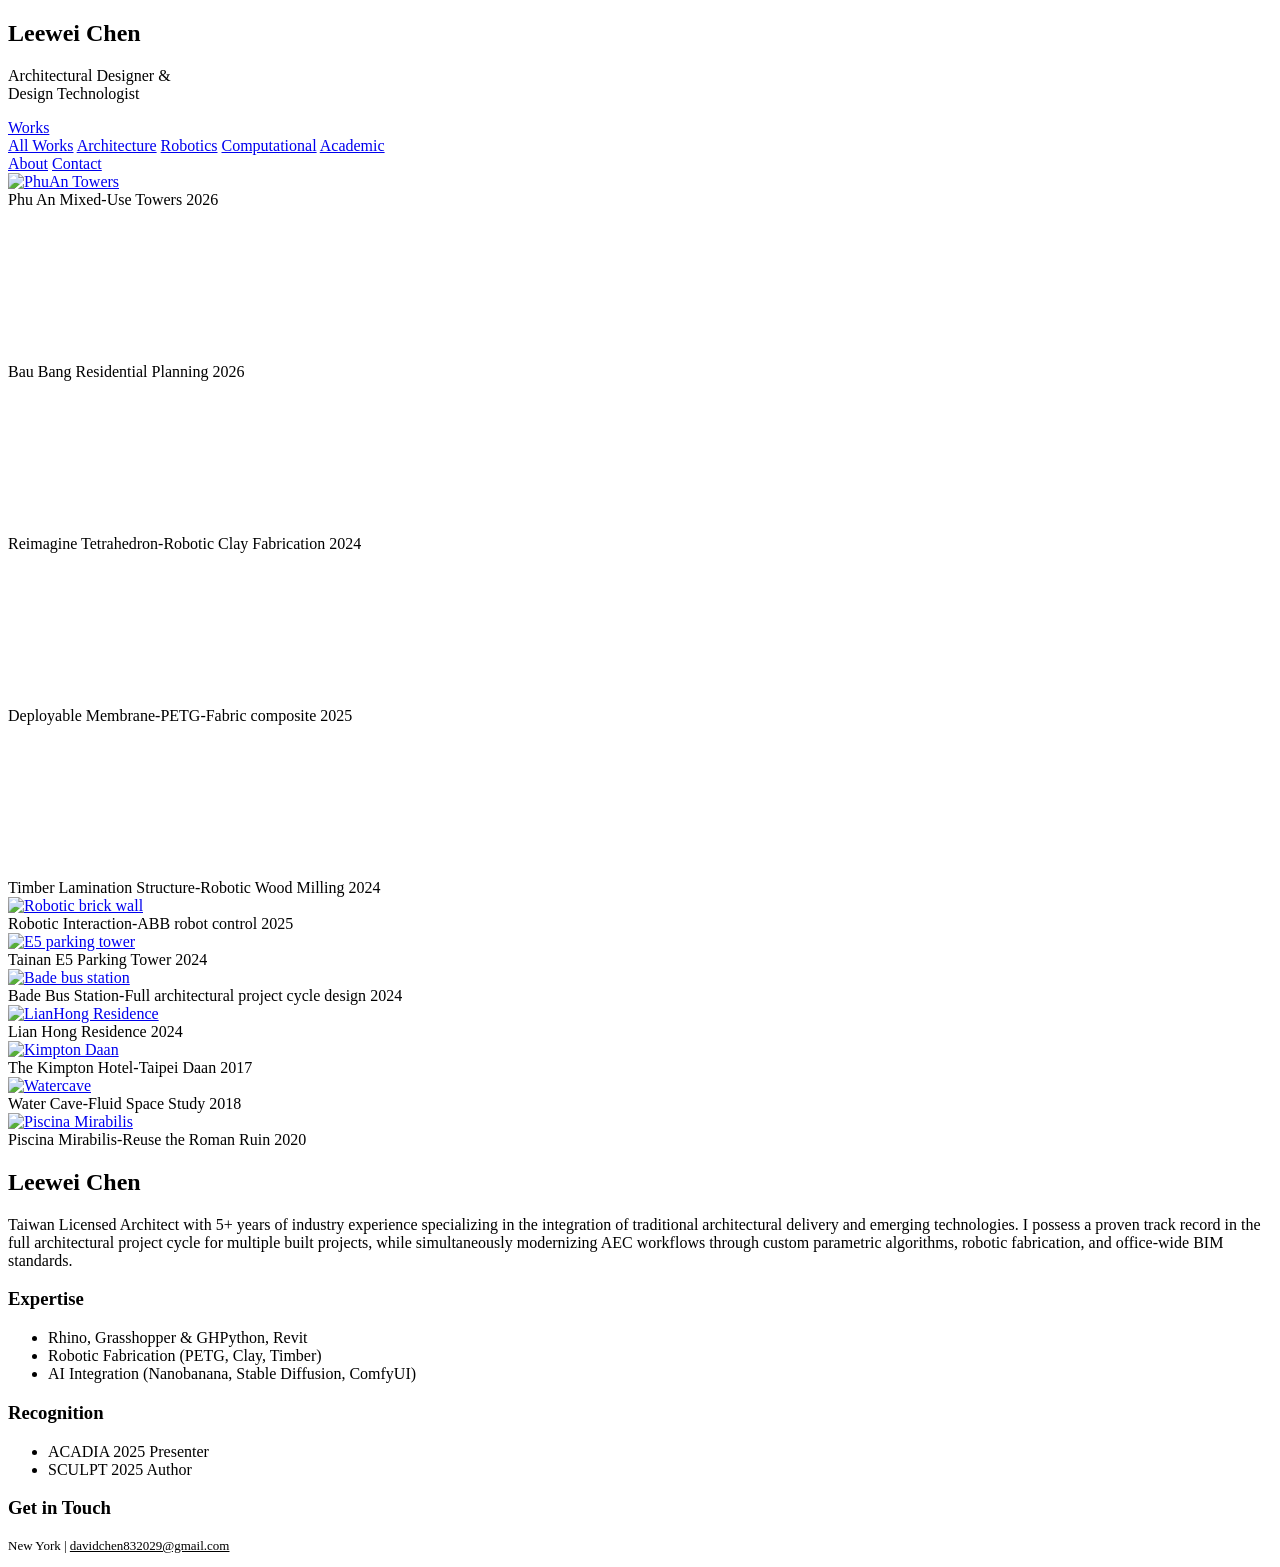
==== index.html @ c5eba28d "Update" ====
<!DOCTYPE html>
<html lang="en">
<head>
    <meta charset="UTF-8">
    <meta name="viewport" content="width=device-width, initial-scale=1.0">
    <title>Leewei Chen | Design Technologist</title>
    <link rel="stylesheet" href="portfolio/css/style.css">
</head>
<body>

    <aside class="sidebar">
        <div class="brand">
            <h1 class="name">Leewei Chen</h1>
            <p class="title">Architectural Designer &<br>Design Technologist</p>
        </div>
        
        <nav class="nav-links">
            <div class="nav-group">
                <a href="#all" class="nav-link active">Works</a>
                
                <div class="filters">
                    <a href="#" data-filter="all" class="filter-link active">All Works</a>
                    <a href="#" data-filter="architectural" class="filter-link">Architecture</a>
                    <a href="#" data-filter="robotics" class="filter-link">Robotics</a>
                    <a href="#" data-filter="computational" class="filter-link">Computational</a>
                    <a href="#" data-filter="academic" class="filter-link">Academic</a>
                </div>
            </div>

            <a href="#about" class="nav-link">About</a>
            <a href="#contact" class="nav-link">Contact</a>
        </nav>

    </aside>

    <div class="main-content">
        
        <main class="gallery">
            <div id="PhuAn" class="project-item architectural computational">
                <a href="PhuAn.html" class="image-box">
                    <img src="portfolio/assets/PhuAn/PhuAn cover.webp" alt="PhuAn Towers">
                </a>
                <div class="project-meta">
                    <span class="project-title">Phu An Mixed-Use Towers</span>
                    <span class="project-year">2026</span>
                </div>
            </div>

            <div id="BauBang" class="project-item architectural computational">
                <a href="Baubang.html" class="image-box">
                    <video autoplay loop muted playsinline poster="portfolio/assets/BauBang/Baubang cover.webp">
                        <source src="portfolio/assets/BauBang/BauBang Animation.webm" type="video/webm">
                    </video>
                </a>
                <div class="project-meta">
                    <span class="project-title">Bau Bang Residential Planning</span>
                    <span class="project-year">2026</span>
                </div>
            </div>
            
           <div id="Clay" class="project-item robotics computational academic">
                <a href="Clay.html" class="image-box">
                    <video autoplay loop muted playsinline poster="portfolio/assets/Clay/Clay cover.webp">
                        <source src="portfolio/assets/Clay/Clay cover.webp" type="video/webm">
                    </video>
                </a>
                <div class="project-meta">
                    <span class="project-title">Reimagine Tetrahedron-Robotic Clay Fabrication</span>
                    <span class="project-year">2024</span>
                </div>
            </div>

           <div id="Fabric" class="project-item robotics computational academic">
                <a href="Fabric.html" class="image-box">
                    <video autoplay loop muted playsinline poster="portfolio/assets/Fabric/Fabric cover.webp">
                        <source src="portfolio/assets/Fabric/Fabric Animation2.webm" type="video/webm">
                    </video>
                </a>
                <div class="project-meta">
                    <span class="project-title">Deployable Membrane-PETG-Fabric composite</span>
                    <span class="project-year">2025</span>
                </div>
            </div>

           <div id="Timber" class="project-item robotics computational academic">
                <a href="Timber.html" class="image-box">
                    <video autoplay loop muted playsinline poster="portfolio/assets/Timber/Timber cover.webp">
                        <source src="portfolio/assets/Timber/Timber Animation2.webm" type="video/webm">
                    </video>
                </a>
                <div class="project-meta">
                    <span class="project-title">Timber Lamination Structure-Robotic Wood Milling</span>
                    <span class="project-year">2024</span>
                </div>
            </div>

            <div id="ABB" class="project-item robotics computational academic">
                <a href="ABB.html" class="image-box">
                    <img src="portfolio/assets/ABB/ABB cover.webp" alt="Robotic brick wall">
                </a>
                <div class="project-meta">
                    <span class="project-title">Robotic Interaction-ABB robot control</span>
                    <span class="project-year">2025</span>
                </div>
            </div>

            <div id="E5" class="project-item architectural">
                <a href="E5.html" class="image-box">
                    <img src="portfolio/assets/E5/E5 cover.webp" alt="E5 parking tower">
                </a>
                <div class="project-meta">
                    <span class="project-title">Tainan E5 Parking Tower</span>
                    <span class="project-year">2024</span>
                </div>
            </div>

            <div id="Bade" class="project-item architectural">
                <a href="Bade.html" class="image-box">
                    <img src="portfolio/assets/Bade/Bade cover.webp" alt="Bade bus station">
                </a>
                <div class="project-meta">
                    <span class="project-title">Bade Bus Station-Full architectural project cycle design</span>
                    <span class="project-year">2024</span>
                </div>
            </div>

            <div id="LianHong" class="project-item architectural">
                <a href="LianHong.html" class="image-box">
                    <img src="portfolio/assets/LianHong/Lianhong cover.webp" alt="LianHong Residence">
                </a>
                <div class="project-meta">
                    <span class="project-title">Lian Hong Residence</span>
                    <span class="project-year">2024</span>
                </div>
            </div>

            <div id="Daan" class="project-item architectural">
                <a href="Daan.html" class="image-box">
                    <img src="portfolio/assets/Daan/Daan cover.webp" alt="Kimpton Daan">
                </a>
                <div class="project-meta">
                    <span class="project-title">The Kimpton Hotel-Taipei Daan</span>
                    <span class="project-year">2017</span>
                </div>
            </div>

            <div id="Watercave" class="project-item architectural computational academic">
                <a href="Watercave.html" class="image-box">
                    <img src="portfolio/assets/Watercave/Watercave.webp" alt="Watercave">
                </a>
                <div class="project-meta">
                    <span class="project-title">Water Cave-Fluid Space Study</span>
                    <span class="project-year">2018</span>
                </div>
            </div>

            <div id="Piscina" class="project-item architectural academic">
                <a href="Piscina.html" class="image-box">
                    <img src="portfolio/assets/Piscina/Piscina cover2.webp" alt="Piscina Mirabilis">
                </a>
                <div class="project-meta">
                    <span class="project-title">Piscina Mirabilis-Reuse the Roman Ruin</span>
                    <span class="project-year">2020</span>
                </div>
            </div>

        </main>

        <section id="about" class="about-section">
            <h2>Leewei Chen</h2>
            <p>Taiwan Licensed Architect with 5+ years of industry experience specializing in the integration of traditional architectural delivery and emerging technologies. 
                I possess a proven track record in the full architectural project cycle for multiple built projects, while simultaneously modernizing AEC workflows 
                through custom parametric algorithms, robotic fabrication, and office-wide BIM standards.</p>
            
            <div class="skills-grid">
                <div class="skill-col">
                    <h3>Expertise</h3>
                    <ul>
                        <li>Rhino, Grasshopper & GHPython, Revit</li>
                        <li>Robotic Fabrication (PETG, Clay, Timber)</li>
                        <li>AI Integration (Nanobanana, Stable Diffusion, ComfyUI)</li>
                    </ul>
                </div>
                <div class="skill-col">
                    <h3>Recognition</h3>
                    <ul>
                        <li>ACADIA 2025 Presenter</li>
                        <li>SCULPT 2025 Author</li>
                    </ul>
                </div>
            </div>
        </section>

        <section id="contact" class="about-section" style="border-top: none; padding-top: 0;">
            <h3>Get in Touch</h3>
            <p style="font-size: 13px;">New York | <a href="mailto:davidchen832029@gmail.com" style="color: black;">davidchen832029@gmail.com</a></p>
        </section>

    </div>

    <script src="portfolio/scripts/filter.js"></script>
</body>
</html>
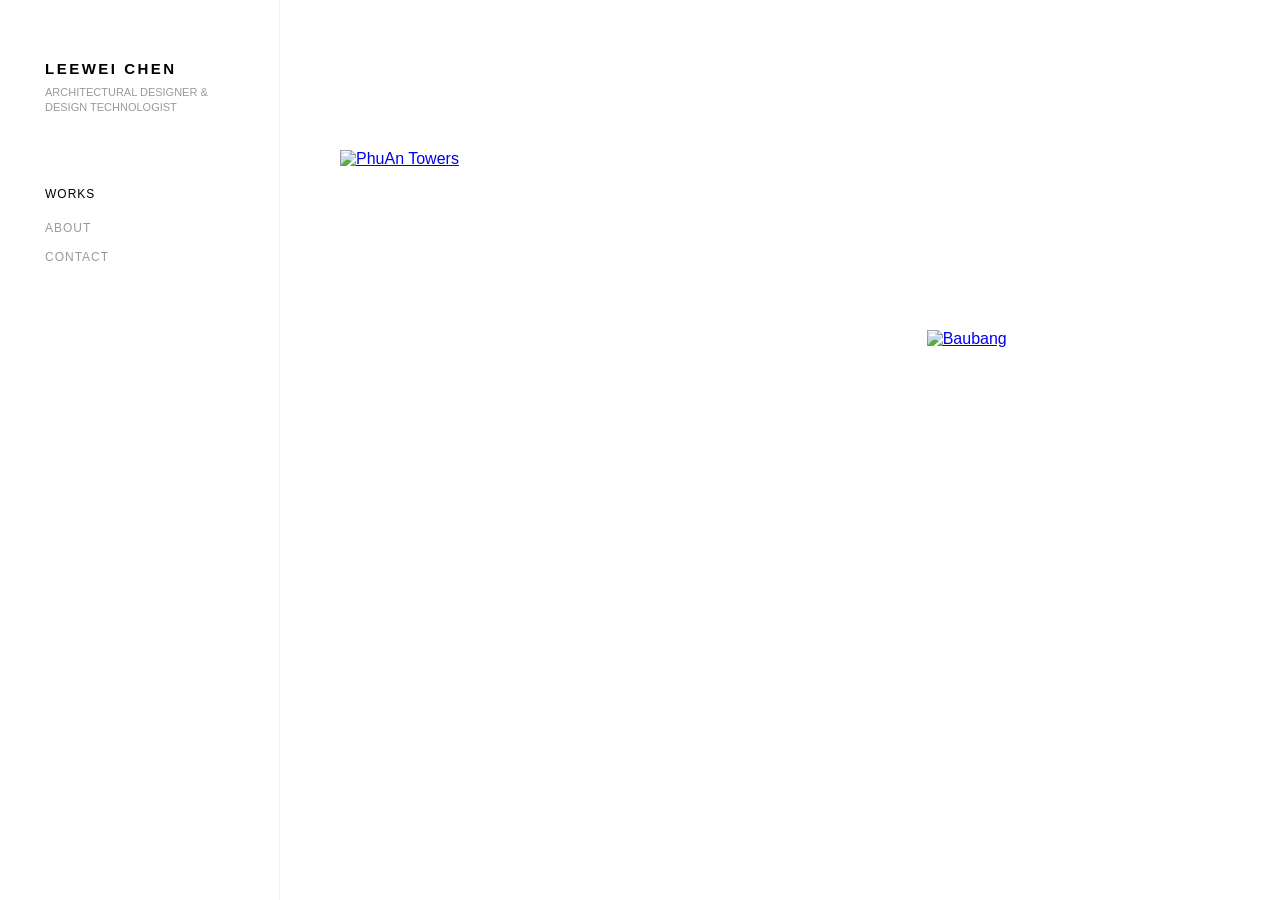
==== commit 87042e2d: "menu adjustment" ====
--- a/index.html
+++ b/index.html
@@ -13,7 +13,7 @@
             <h1 class="name">Leewei Chen</h1>
             <p class="title">Architectural Designer &<br>Design Technologist</p>
         </div>
-        
+    
         <nav class="nav-links">
             <div class="nav-group">
                 <a href="#all" class="nav-link active">Works</a>
@@ -48,9 +48,7 @@
 
             <div id="BauBang" class="project-item architectural computational">
                 <a href="Baubang.html" class="image-box">
-                    <video autoplay loop muted playsinline poster="portfolio/assets/BauBang/Baubang cover.webp">
-                        <source src="portfolio/assets/BauBang/BauBang Animation.webm" type="video/webm">
-                    </video>
+                   <img src="portfolio/assets/BauBang/Baubang cover.webp" alt="Baubang">
                 </a>
                 <div class="project-meta">
                     <span class="project-title">Bau Bang Residential Planning</span>
@@ -84,9 +82,7 @@
 
            <div id="Timber" class="project-item robotics computational academic">
                 <a href="Timber.html" class="image-box">
-                    <video autoplay loop muted playsinline poster="portfolio/assets/Timber/Timber cover.webp">
-                        <source src="portfolio/assets/Timber/Timber Animation2.webm" type="video/webm">
-                    </video>
+                   <img src="portfolio/assets/Timber/Timber cover.webp" alt="Robotic brick wall">
                 </a>
                 <div class="project-meta">
                     <span class="project-title">Timber Lamination Structure-Robotic Wood Milling</span>
--- a/portfolio/css/style.css
+++ b/portfolio/css/style.css
@@ -0,0 +1,574 @@
+html {
+    scroll-behavior: smooth;
+}
+
+/* --- Global Styles --- */
+body {
+    margin: 0;
+    padding: 0;
+    background-color: #ffffff;
+    color: #000000;
+    font-family: "Inter", "Helvetica Neue", Arial, sans-serif;
+    display: flex; 
+    -webkit-font-smoothing: antialiased;
+}
+
+/* --- Fixed Sidebar --- */
+.sidebar {
+    width: 280px;
+    height: 100vh;
+    position: fixed; 
+    left: 0;
+    top: 0;
+    padding: 60px 45px;
+    box-sizing: border-box;
+    display: flex;
+    flex-direction: column;
+    border-right: 1px solid #f0f0f0;
+    background: #fff;
+    z-index: 100;
+}
+
+.brand .name {
+    font-size: 15px;
+    font-weight: 600;
+    letter-spacing: 2.5px;
+    margin: 0;
+    text-transform: uppercase;
+}
+
+.brand .title {
+    font-size: 11px;
+    color: #999;
+    text-transform: uppercase;
+    margin-top: 8px;
+    line-height: 1.4;
+}
+
+/* --- Navigation & Filters --- */
+.nav-links {
+    margin-top: 60px;
+    display: flex;
+    flex-direction: column;
+    gap: 15px;
+}
+
+/* Restoring your original font style and color */
+.nav-links a, 
+.filters a {
+    text-decoration: none;
+    color: #999;
+    font-size: 12px;
+    text-transform: uppercase;
+    letter-spacing: 1px;
+    transition: all 0.3s cubic-bezier(0.16, 1, 0.3, 1);
+    display: block;
+}
+
+/* Hover & Active States */
+.nav-links a:hover, 
+.nav-links a.active, 
+.filters a:hover, 
+.filters a.active {
+    color: #000;
+    /* padding-left: 8px; */
+}
+
+/* --- The Hover Reveal Logic --- */
+
+.nav-group {
+    position: relative;
+    padding-bottom: 5px; /* Creates a small bridge so the menu doesn't close while moving mouse */
+}
+
+.filters {
+    max-height: 0;
+    overflow: hidden;
+    opacity: 0;
+    display: flex;
+    flex-direction: column;
+    gap: 12px;
+    margin-top: 0;
+    padding-left: 10px; /* Indent sub-categories */
+    transition: max-height 0.5s ease, opacity 0.3s ease, margin-top 0.4s ease;
+    pointer-events: none; /* Prevents clicking filters while hidden */
+}
+
+/* Reveal when hovering over the group */
+.nav-group:hover .filters {
+    max-height: 300px; /* Large enough to fit all links */
+    opacity: 1;
+    margin-top: 15px;
+    pointer-events: auto; /* Re-enable clicking */
+    transition-delay: 0s;
+}
+
+
+
+/* --- Gallery Area --- */
+.main-content {
+    margin-left: 280px; 
+    width: calc(100% - 280px);
+    display: flex;
+    flex-direction: column; 
+    height: 100vh;      /* Force the container to match screen height */
+    overflow-y: auto;   /* Make THIS the element that scrolls */
+}
+
+.gallery {
+    display: grid;
+    grid-template-columns: repeat(12, 1fr); 
+    padding: 150px 60px;
+    row-gap: 100px;
+    align-items: start;
+}
+
+.project-item {
+    width: 100%;
+    position: relative;
+    display: block; /* Default state */
+    opacity: 1;
+    transform: translateY(0);
+    transition: opacity 0.5s ease, transform 0.5s ease;
+}
+
+.project-item.hide {
+    display: none; 
+    opacity: 0;
+    transform: translateY(20px);
+}
+
+/* Desktop 6n Logic */
+@media (min-width: 1025px) {
+    .project-item:nth-of-type(6n+1) { grid-column: 1 / 8; margin-top: 0; }
+    .project-item:nth-of-type(6n+2) { grid-column: 9 / 13; margin-top: 180px; }
+    .project-item:nth-of-type(6n+3) { grid-column: 1 / 5; margin-top: -60px; }
+    .project-item:nth-of-type(6n+4) { grid-column: 7 / 13; margin-top: 120px; }
+    .project-item:nth-of-type(6n+5) { grid-column: 1 / 7; margin-top: 40px; }
+    .project-item:nth-of-type(6n+6) { grid-column: 8 / 13; margin-top: 250px; }
+}
+
+/* Image Handling */
+.image-box {
+    overflow: hidden;
+    background-color: #fcfcfc;
+}
+
+.image-box img,
+.image-box video {
+    width: 100%;
+    height: auto;
+    display: block;
+    transition: transform 0.8s cubic-bezier(0.25, 1, 0.5, 1);
+    object-fit: contain;
+    /* FIX 1: Matches the page background so gaps aren't black */
+    background-color: #ffffff; 
+
+}
+
+.project-item:hover img,
+.project-item:hover video {
+    transform: scale(1.03);
+}
+
+/* --- Project Meta (Hover Reveal) --- */
+.project-meta {
+    display: flex;
+    justify-content: space-between;
+    margin-top: 15px;
+    padding-top: 15px;
+    border-top: 1px solid #f0f0f0; 
+    opacity: 0;
+    transform: translateY(5px);
+    transition: all 0.5s cubic-bezier(0.16, 1, 0.3, 1);
+    pointer-events: none;
+}
+
+.project-item:hover .project-meta {
+    opacity: 1;
+    transform: translateY(0);
+}
+
+.project-title {
+    font-size: 11px;
+    font-weight: 400;
+    letter-spacing: 0.5px;
+    text-transform: none;
+    color: #3e3e3e;
+}
+
+.project-year {
+    font-size: 11px;
+    color: #bbb;
+    letter-spacing: 1px;
+}
+
+/* --- About Section Styling --- */
+.about-section {
+    padding: 100px 80px;
+    margin-left: 0;
+    width: 100%;
+    box-sizing: border-box;
+}
+
+.about-section h2 {
+    font-size: 18px;
+    font-weight: 500;
+    letter-spacing: 1px;
+    text-transform: uppercase;
+    margin-bottom: 30px;
+}
+
+.about-section p {
+    font-size: 15px;
+    line-height: 1.8;
+    color: #444;
+    max-width: 900px;
+    margin-bottom: 50px;
+}
+
+.skills-grid {
+    display: grid;
+    grid-template-columns: repeat(auto-fit, minmax(200px, 1fr));
+    gap: 40px;
+    max-width: 900px;
+}
+
+.skills-grid h3 {
+    font-size: 11px;
+    text-transform: uppercase;
+    letter-spacing: 1px;
+    color: #999;
+    margin-bottom: 15px;
+}
+
+.skills-grid ul {
+    list-style: none;
+    padding: 0;
+    margin: 0;
+}
+
+.skills-grid li {
+    font-size: 13px;
+    color: #333;
+    margin-bottom: 8px;
+}
+
+/* --- Project Detail Layout --- */
+.project-detail {
+    padding: 120px 80px;
+    max-width: 1100px;
+}
+
+.detail-header h1 {
+    font-size: 24px;
+    font-weight: 500;
+    letter-spacing: 2px;
+    margin-bottom: 10px;
+    text-transform: none; /* Matches your light project title style */
+}
+
+.detail-meta {
+    font-size: 11px;
+    color: #999;
+    text-transform: uppercase;
+    letter-spacing: 1px;
+    margin-bottom: 60px;
+}
+
+/* Target both Images AND Videos */
+.detail-image {
+    width: 100% !important;
+    max-width: 750x !important; /* Constrains the width to make them "smaller" */
+    margin: 0 auto 80px auto !important; /* Centers and adds vertical spacing */
+    display: flex;
+    flex-direction: column;
+    align-items: center;
+}
+
+.detail-image img, 
+.detail-image video {
+    width: 100% !important;
+    max-width: 100% !important; /* Explicitly constrain the video element itself */
+    height: auto !important;
+    display: block !important;
+    object-fit: cover !important; 
+    vertical-align: bottom !important;
+    background-color: #ffffff !important; 
+    border: none !important;
+    outline: none !important;
+}
+
+
+.caption {
+    font-size: 10px;
+    color: #bbb;
+    margin-top: 15px;
+    text-transform: uppercase;
+    letter-spacing: 0.5px;
+}
+
+.project-description-small {
+    font-size: 13px;
+    line-height: 1.6;
+    color: #444;
+    margin-top: 15px; /* Space between caption and description */
+    text-align: left;
+    width: 100%;
+    max-width: 750px; /* Matches your video width */
+}
+
+/* The 2-Column Text Layout */
+.detail-content {
+    display: grid;
+    grid-template-columns: 2fr 1fr; /* Text on left, specs on right */
+    gap: 100px;
+    margin-bottom: 100px;
+}
+
+.description-text h3, .technical-specs h3 {
+    font-size: 11px;
+    text-transform: uppercase;
+    color: #000; /* Sidebar style headings */
+    font-weight: 600;
+    margin-bottom: 25px;
+    letter-spacing: 1.5px;
+}
+
+.description-text p {
+    font-size: 15px;
+    line-height: 1.8;
+    color: #333;
+    margin-bottom: 20px;
+}
+
+.technical-specs ul {
+    list-style: none;
+    padding: 0;
+    font-size: 13px;
+    line-height: 2.2;
+    color: #555;
+}
+
+
+/* --- Lightbox Styles --- */
+.lightbox {
+    display: none;
+    position: fixed;
+    z-index: 9999;   /* High z-index to cover the sidebar (100) */
+    left: 0;
+    top: 0;
+    width: 100vw;    /* Use viewport width to bypass container constraints */
+    height: 100vh;
+    background-color: rgba(255, 255, 255, 0.98);
+    flex-direction: column;
+}
+
+.lightbox-wrapper {
+    flex-grow: 1;
+    width: 100%;
+    overflow: auto;
+    position: relative; 
+    display: flex;
+    justify-content: center;
+    align-items: center;
+    cursor: zoom-out;
+}
+
+.lightbox-content {
+    max-width: 90vw;
+    max-height: 80vh;
+    object-fit: contain;
+    cursor: zoom-in;
+    transition: transform 0.3s ease;
+    display: block;
+}
+
+/* --- The Fixed Deep Zoom State --- */
+.lightbox-content.zoomed {
+    max-width: none;
+    max-height: none;
+    width: 3000px;      /* Large width for legible Grasshopper code */
+    cursor: zoom-out;
+    margin: 0;
+    position: absolute; /* Allows edge-to-edge panning */
+    top: 0;
+    left: 0;
+    display: block;     /* Ensures it triggers scrollbars correctly */
+}
+
+/* Cursor and Hover effects for Detail Images */
+.detail-image img {
+    cursor: zoom-in;
+    transition: opacity 0.3s ease;
+}
+
+.detail-image img:hover {
+    opacity: 0.9;
+}
+
+
+
+/* --- Mobile Responsive (Unified at 1024px) --- */
+@media (max-width: 1024px) {
+    body { 
+        flex-direction: column; 
+    }
+    
+    /* 1. Ensure the main content doesn't push down too far on the index page */
+    .main-content {
+        margin-top: 60px !important; /* Reduces the gap under the header */
+        padding: 0 !important;
+    }
+
+    .sidebar { 
+        position: fixed; /* Keep it at the top while scrolling */
+        width: 100%; 
+        height: auto; 
+        padding: 20px 25px;
+        border-right: none; 
+        border-bottom: 1px solid #f0f0f0;
+        background: #fff;
+        z-index: 1000;
+        
+        /* THE FIX: Split Name and Links */
+        display: flex;
+        flex-direction: row; 
+        justify-content: space-between; 
+        align-items: center;
+        gap: 40px; 
+    }
+
+    .brand {
+        display: flex;
+        flex-direction: column;
+        text-align: left; /* Ensures name and title stay left-aligned */
+        flex-shrink: 0; /* Prevents the title from being squished */
+    }
+
+    /* 1. Reduce Sidebar Brand Text Size */
+    .brand .name {
+        font-size: 13px !important; /* Decreased from 15px */
+    }
+
+    .brand .title {
+        font-size: 8px !important;  /* Decreased from 11px */
+    }
+
+    .nav-links {
+        display: flex;
+        flex-direction: row;
+        gap: 10px;
+        margin-top: 0 !important;
+        width: auto !important; /* Forces the container to shrink to the text size */
+        margin-left: auto; /* This is the key to pushing them to the far right */
+        justify-content: flex-end !important; /* Pulls the whole group to the right edge */
+        padding-top: 5px; /* Adjust this to vertically center links with the name */
+    }
+
+    .nav-group {
+        position: relative; 
+    }
+
+    .filters {
+        position: absolute; /* Takes the sub-menu out of the normal layout flow */
+        top: 100%;          /* Positions it directly under "WORKS" */
+        left: 0;            /* Aligns the left edge of the menu with "WORKS" */
+        width: max-content; /* Allows the menu to be as wide as "COMPUTATIONAL" without affecting the top row */
+        background: white;  /* Ensures it covers content behind it when open */
+        padding: 10px;
+        z-index: 1001;
+        /* opacity takes 0.3s to fade, but waits 0.4s (the delay) BEFORE starting the fade */
+        transition: max-height 0.4ms ease, opacity 0.3s ease 0.4s, margin-top 2s ease;
+    
+        pointer-events: none;
+    }
+
+    /* --- Ensure the delay is REMOVED when you hover back on --- */
+    .nav-group:hover .filters {
+        max-height: 300px;
+        opacity: 1;
+        margin-top: 15px;
+        pointer-events: auto;
+        
+        /* Reset the delay to 0s so it appears instantly when you want it */
+        transition-delay: 0s;
+    }
+
+    /* 4. Reduce Project Description and Caption Size */
+    .description-text p {
+        font-size: 13px; /* Decreased from 15px */
+    }
+
+    .caption {
+        font-size: 8px;  /* Decreased from 10px */
+    }
+
+    /* 5. Reduce Technical Specs Size */
+    .technical-specs ul {
+        font-size: 13px; /* Decreased from 13px */
+    }
+
+    /* Adjust main content so it doesn't hide under the fixed header */
+    .main-content { 
+        margin-left: 0; 
+        width: 100%; 
+        margin-top: 110px; 
+    }
+
+
+    /* --- Gallery Fixes --- */
+    .gallery { 
+        grid-template-columns: 1fr; 
+        padding: 60px 25px; 
+        row-gap: 60px; 
+        width: 100% !important;
+        box-sizing: border-box;
+    }
+    .project-item { 
+        grid-column: auto !important; 
+        margin-top: 0 !important; 
+        width: 100% !important;
+        margin-left: 0 !important;
+        margin-right: 0 !important;
+    }
+    .project-meta { opacity: 1; transform: none; }
+
+    /* --- Project Detail Mobile Fixes --- */
+    .project-detail {
+        padding: 60px 25px; /* Reduced padding for smaller screens */
+    }
+
+    .detail-header h1 {
+        font-size: 20px; /* Smaller title for mobile */
+    }
+
+    .detail-image {
+        max-width: 100% !important; /* Let images fill the screen width */
+        margin-bottom: 40px !important;
+    }
+
+    .detail-content {
+        grid-template-columns: 1fr; /* Stack text and specs vertically */
+        gap: 50px; /* Reduce gap between sections */
+        margin-bottom: 60px;
+    }
+
+
+
+    .about-section p {
+        font-size: 13px !important; /* Decreased from 15px */
+        line-height: 1.6;           /* Tighter line height for smaller text */
+        margin-bottom: 30px;        /* Reduces the large gap on mobile */
+    }
+
+    .about-section h2 {
+        font-size: 16px;            /* Slightly smaller heading to match */
+        margin-bottom: 20px;
+    }
+
+    /* Disable hover-based lightbox effects on touch screens */
+    .detail-image img {
+        cursor: default;
+    }
+}
